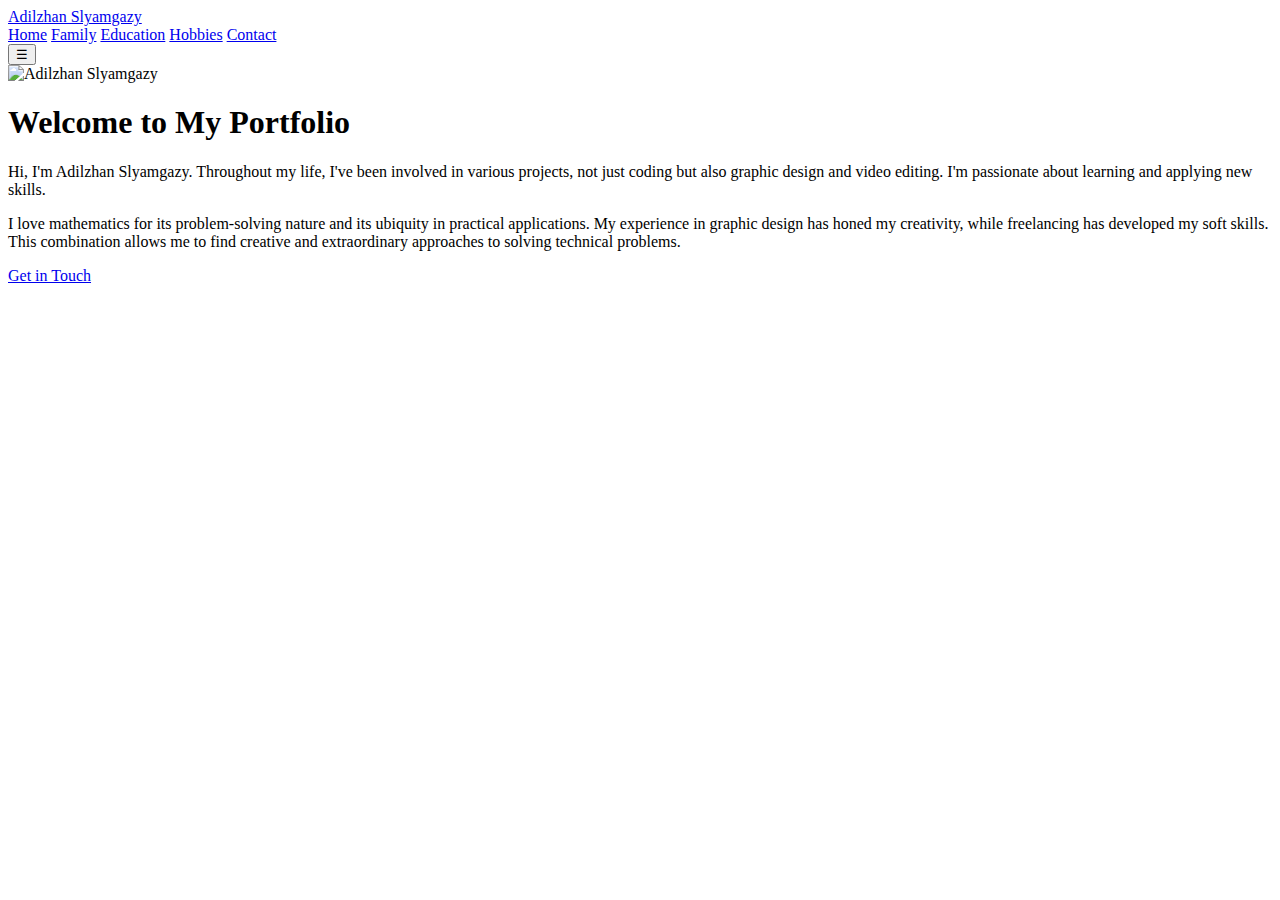
==== index.html @ a4d7b5ee "page content structured in container under header, added images" ====
<!DOCTYPE html>
<html lang="en">
<head>
    <meta charset="UTF-8">
    <meta name="viewport" content="width=device-width, initial-scale=1.0">
    <title>Adilzhan Slyamgazy - Personal Portfolio</title>
    <link rel="stylesheet" href="styles.css">
</head>
<body>
<header>
    <nav class="container">
        <a href="index.html" class="logo">Adilzhan Slyamgazy</a>
        <div class="nav-links">
            <a href="index.html">Home</a>
            <a href="pages/family.html">Family</a>
            <a href="pages/education.html">Education</a>
            <a href="pages/hobbies.html">Hobbies</a>
            <a href="pages/contact.html">Contact</a>
        </div>
        <button class="menu-button">☰</button>
    </nav>
</header>

<div class="container">
    <div class="me">
        <img src="img/adil_1.png" alt="Adilzhan Slyamgazy">
        <div>
            <h1>Welcome to My Portfolio</h1>
            <p>Hi, I'm Adilzhan Slyamgazy. Throughout my life, I've been involved in various projects, not just coding but also graphic design and video editing. I'm passionate about learning and applying new skills.</p>
            <p>I love mathematics for its problem-solving nature and its ubiquity in practical applications. My experience in graphic design has honed my creativity, while freelancing has developed my soft skills. This combination allows me to find creative and extraordinary approaches to solving technical problems.</p>
            <a href="pages/contact.html" class="cta-button">Get in Touch</a>
        </div>
    </div>
</div>
</body>
</html>
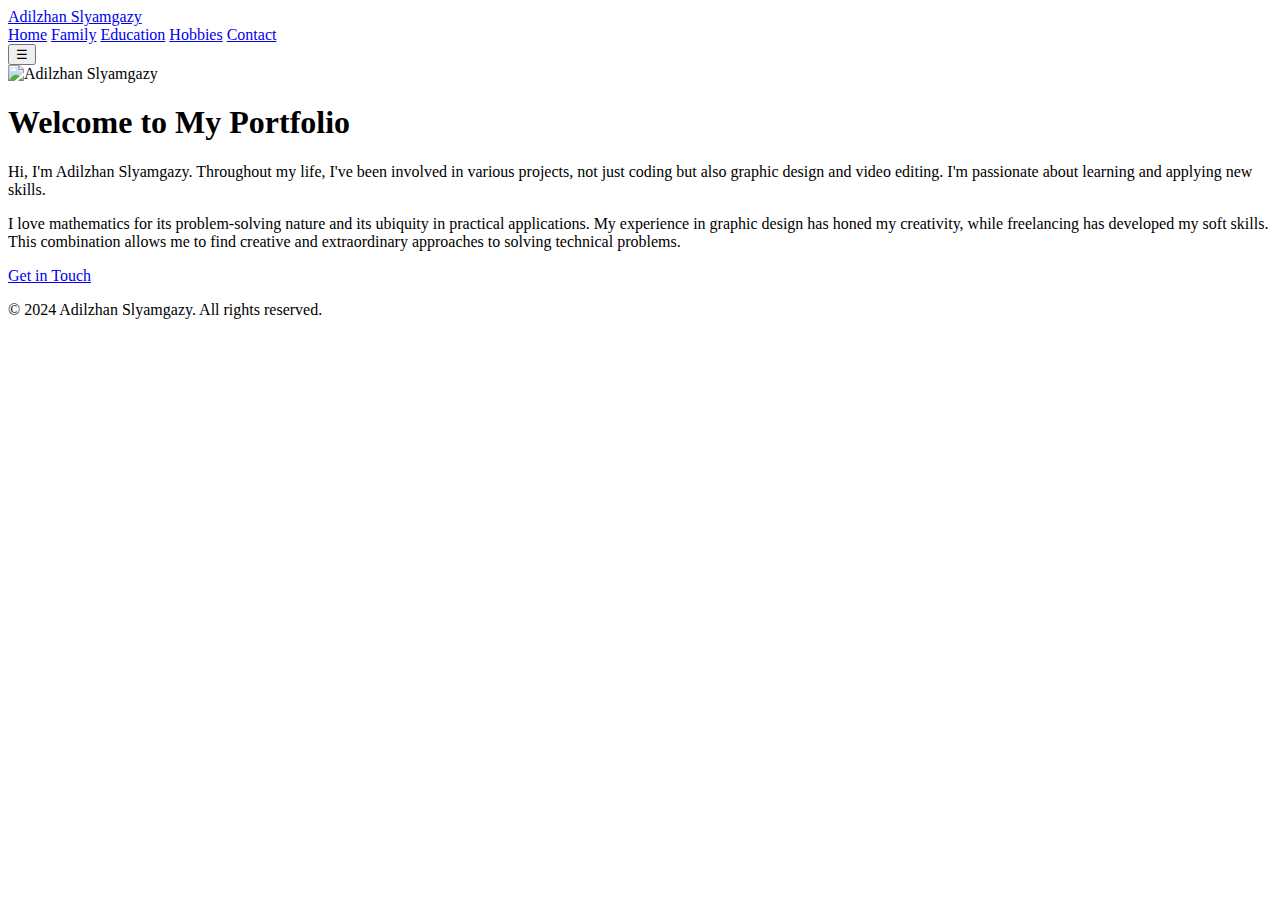
==== commit 91f1b466: "not done yet, added footers" ====
--- a/index.html
+++ b/index.html
@@ -23,7 +23,7 @@
 
 <div class="container">
     <div class="me">
-        <img src="img/adil_1.png" alt="Adilzhan Slyamgazy">
+        <img src="img/adilzhan.jpg" alt="Adilzhan Slyamgazy">
         <div>
             <h1>Welcome to My Portfolio</h1>
             <p>Hi, I'm Adilzhan Slyamgazy. Throughout my life, I've been involved in various projects, not just coding but also graphic design and video editing. I'm passionate about learning and applying new skills.</p>
@@ -32,5 +32,9 @@
         </div>
     </div>
 </div>
+
+<footer>
+    <p>&copy; 2024 Adilzhan Slyamgazy. All rights reserved.</p>
+</footer>
 </body>
 </html>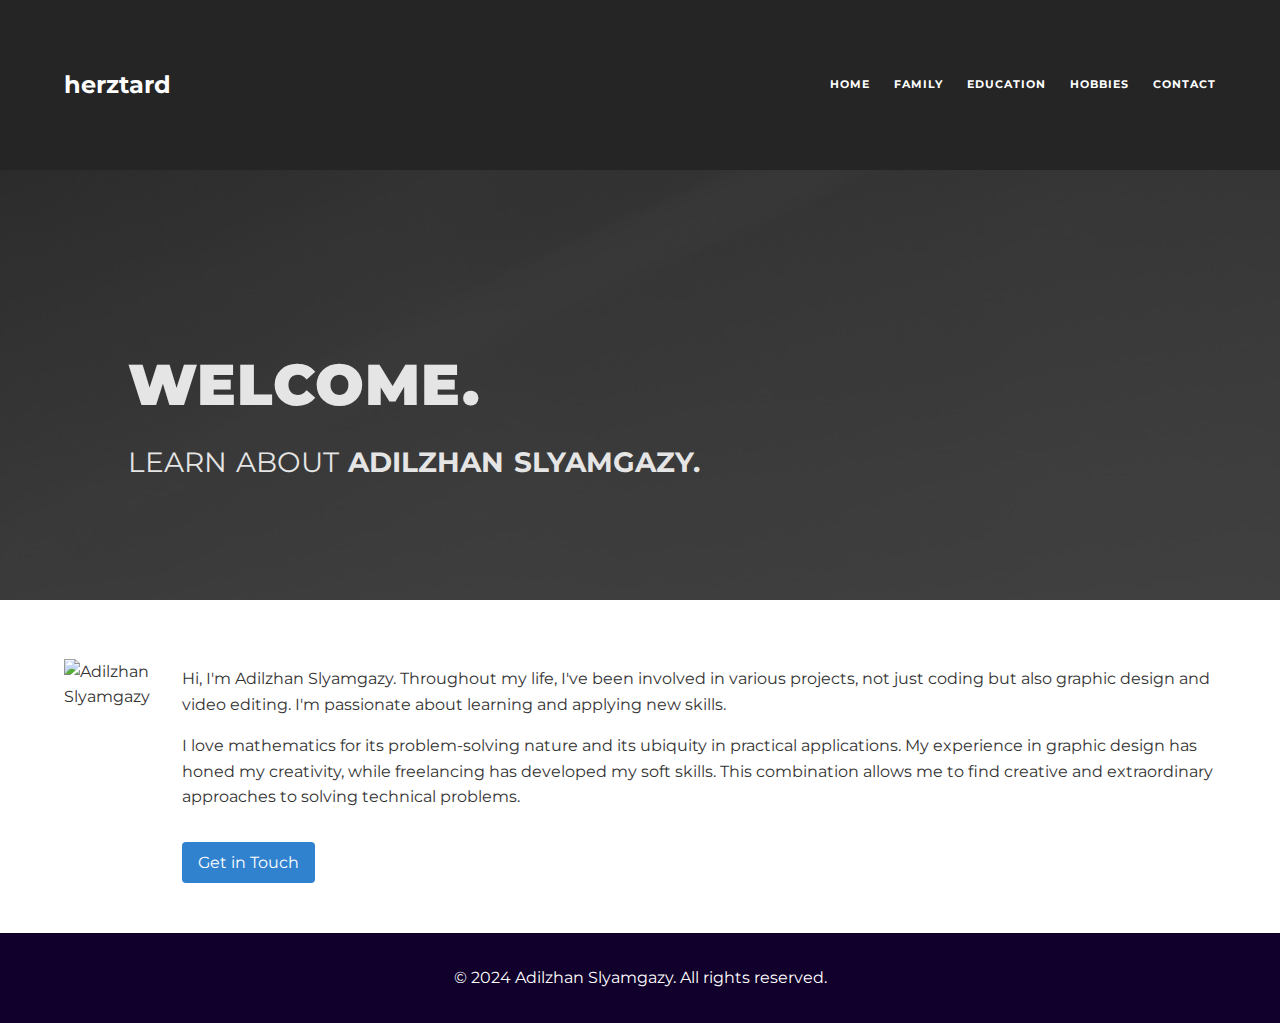
==== commit fb69251c: "improvements to header" ====
--- a/index.html
+++ b/index.html
@@ -9,7 +9,7 @@
 <body>
 <header>
     <nav class="container">
-        <a href="index.html" class="logo">Adilzhan Slyamgazy</a>
+        <a href="index.html" class="logo">herztard</a>
         <div class="nav-links">
             <a href="index.html">Home</a>
             <a href="pages/family.html">Family</a>
@@ -20,12 +20,19 @@
         <button class="menu-button">☰</button>
     </nav>
 </header>
+<div id="header-pages" class="image-background pattern-black">
+    <div class="section-content">
+        <div class="big-text">
+            <h2 class="white t-left f-large ultrabold uppercase">Welcome.</h2>
+            <h3 class="white t-left f-medium normal uppercase no-margin">Learn about <span class="bold">Adilzhan Slyamgazy.</span></h3>
+        </div>
+    </div>
+</div>
 
 <div class="container">
     <div class="me">
-        <img src="img/adilzhan.jpg" alt="Adilzhan Slyamgazy">
+        <img src="img/adil_1_transparent.png" alt="Adilzhan Slyamgazy">
         <div>
-            <h1>Welcome to My Portfolio</h1>
             <p>Hi, I'm Adilzhan Slyamgazy. Throughout my life, I've been involved in various projects, not just coding but also graphic design and video editing. I'm passionate about learning and applying new skills.</p>
             <p>I love mathematics for its problem-solving nature and its ubiquity in practical applications. My experience in graphic design has honed my creativity, while freelancing has developed my soft skills. This combination allows me to find creative and extraordinary approaches to solving technical problems.</p>
             <a href="pages/contact.html" class="cta-button">Get in Touch</a>
--- a/styles.css
+++ b/styles.css
@@ -0,0 +1,523 @@
+@import url(https://fonts.googleapis.com/css?family=Montserrat:400,700);
+
+/* Global Styles */
+body {
+    font-family: Montserrat, sans-serif;
+    margin: 0;
+    padding: 0;
+    line-height: 1.6;
+    color: #333;
+    z-index: 9999;
+}
+
+.container {
+    width: 90%;
+    max-width: 1200px;
+    margin: 50px auto;
+    padding: 0 20px;
+}
+
+.white{
+    color: #e5e5e5;
+}
+
+.big-text h2{
+    max-width: 600px;
+}
+
+.big-text h3{
+    max-width: 800px;
+}
+
+.big-text h2,
+.big-text-full h2{
+    letter-spacing: 1px;
+}
+
+.big-text h3,
+.big-text-full h3{
+    letter-spacing: 0;
+    word-spacing: 2px;
+    margin-bottom: 30px;
+    line-height: 1.2;
+}
+
+
+/* Font Sizes*/
+.f-smaller{
+    font-size: 10px;
+}
+
+.f-small{
+    font-size: 13px;
+
+}
+
+.f-normal{
+    font-size: 16px;
+
+}
+
+.f-semi-expanded{
+    font-size: 1.5em;
+
+}
+
+.f-medium{
+    font-size: 28px;
+
+}
+
+.f-expanded{
+    font-size: 2.5em;
+
+}
+
+.f-big{
+    font-size: 45px;
+}
+
+.f-large{
+    font-size: 3.6em;
+}
+
+.f-extra-expanded{
+    font-size: 6em;
+}
+
+/* Font Weight*/
+.ultrabold{
+    font-weight: 900;
+}
+
+.extrabold{
+    font-weight: 800;
+}
+
+.bold{
+    font-weight: 700;
+}
+
+.semibold{
+    font-weight: 600;
+}
+
+.normal{
+    font-weight: 400;
+}
+
+.light{
+    font-weight: 300;
+}
+
+.lighter{
+    font-weight: 100;
+}
+
+
+/* Font Positions */
+.big-text i{
+    font-size: 7em;
+}
+
+.t-left{
+    text-align:left !important;
+}
+
+.t-center{
+    text-align:center !important;
+}
+
+.t-right{
+    text-align:right !important;
+}
+
+/* Font Transformation*/
+.italic{
+    font-style: italic;
+}
+
+.uppercase{
+    text-transform: uppercase;
+}
+
+.lowercase{
+    text-transform: lowercase;
+}
+
+.underline{
+    text-decoration: underline;
+}
+
+.line-through{
+    text-decoration: line-through;
+}
+
+
+.margin-auto{
+    margin: auto;
+}
+
+.no-padding{
+    padding:0 !important;
+}
+
+.no-padding-top{
+    padding-top:0 !important;
+}
+
+.no-padding-bottom{
+    padding-bottom:0 !important;
+}
+
+.no-margin{
+    margin:0 !important;
+}
+
+.no-margin-bottom{
+    margin-bottom:0 !important;
+}
+
+.no-margin-left{
+    margin-left:0 !important;
+}
+
+.no-margin-right{
+    margin-right:0 !important;
+}
+
+.no-margin-top{
+    margin-top:0 !important;
+}
+
+.no-margin-bottom{
+    margin-bottom:0 !important;
+}
+
+.no-border{
+    border: none !important;
+}
+
+.no-letter-spacing{
+    letter-spacing: 0 !important;
+}
+
+.margin-bottom-60px{
+    margin-bottom: 120px;
+}
+
+
+.sections{
+    width: 100%;
+    z-index:1;
+}
+
+
+/* Header Styles */
+header {
+    background-color: #252525;
+    color: white;
+    padding: 1rem 0;
+    z-index: 9999;
+}
+
+#header-pages{
+    padding-top: 120px;
+    padding-bottom: 120px;
+    z-index: 9999;
+}
+
+.section-content{
+    padding: 0 10% 0 10%;
+    z-index: 9999;
+}
+
+nav {
+    display: flex;
+    justify-content: space-between;
+    align-items: center;
+}
+
+.logo {
+    font-size: 1.5rem;
+    font-weight: bold;
+    text-decoration: none;
+    color: white;
+}
+
+.nav-links {
+    display: none;
+}
+
+.nav-links a {
+    color: white;
+    text-decoration: none;
+    margin-left: 1.5rem;
+    text-transform: uppercase;
+    font-weight: bold;
+    font-size: 0.7rem;
+    letter-spacing: 1px;
+}
+
+.nav-links a:hover {
+    text-decoration: none;
+    color: #fdcb1c;
+}
+
+.menu-button {
+    background: none;
+    border: none;
+    color: white;
+    font-size: 1.5rem;
+    cursor: pointer;
+}
+
+.image-background{
+    background: url(./img/background-1.png);
+    width: 100%;
+}
+/* Main Content Styles */
+
+h1 {
+    font-size: 2rem;
+    margin-bottom: 1rem;
+    text-align: center;
+}
+
+h2 {
+    font-size: 1.5rem;
+    margin-bottom: 1rem;
+}
+
+/* Footer Styles */
+footer {
+    background-color: #10002b;
+    color: white;
+    text-align: center;
+    padding: 1rem 0;
+    margin-top: 2rem;
+}
+
+/* Home Page Styles */
+.me {
+    display: flex;
+    flex-direction: column;
+    align-items: center;
+    text-align: center;
+    z-index: 9999;
+
+}
+
+.me img {
+    width: 200px;
+    height: 200px;
+    margin-bottom: 1rem;
+}
+
+.cta-button {
+    display: inline-block;
+    background-color: #3182ce;
+    color: white;
+    padding: 0.5rem 1rem;
+    text-decoration: none;
+    border-radius: 0.25rem;
+    margin-top: 1rem;
+}
+
+.cta-button:hover {
+    background-color: #2c5282;
+}
+
+/* Family Page Styles */
+.family-grid {
+    display: grid;
+    grid-template-columns: 1fr;
+    gap: 2rem;
+}
+
+.family-member {
+    background-color: white;
+    border-radius: 0.5rem;
+    box-shadow: 0 1px 3px rgba(0, 0, 0, 0.12), 0 1px 2px rgba(0, 0, 0, 0.24);
+    padding: 1rem;
+    text-align: center;
+}
+
+.family-member img {
+    width: 150px;
+    height: 150px;
+    border-radius: 50%;
+    margin-bottom: 1rem;
+}
+
+/* Education Page Styles */
+.timeline {
+    list-style-type: none;
+    padding-left: 0;
+}
+
+.timeline li {
+    margin-bottom: 0.5rem;
+}
+
+table {
+    width: 100%;
+    border-collapse: collapse;
+    margin-top: 1rem;
+}
+
+th, td {
+    border: 1px solid #d1b1ff;
+    padding: 0.5rem;
+    text-align: left;
+}
+
+th {
+    background-color: #fbe4ff;
+}
+
+/* Hobbies Page Styles */
+.hobbies-grid {
+    display: grid;
+    grid-template-columns: 1fr;
+    gap: 1rem;
+}
+
+.hobby-item {
+    background-color: white;
+    border-radius: 0.5rem;
+    box-shadow: 0 1px 3px rgba(0, 0, 0, 0.12), 0 1px 2px rgba(0, 0, 0, 0.24);
+    padding: 1rem;
+    text-align: center;
+}
+
+.hobby-icon {
+    font-size: 2rem;
+    margin-bottom: 0.5rem;
+}
+
+.gallery {
+    display: grid;
+    grid-template-columns: 1fr;
+    gap: 1rem;
+    margin-top: 2rem;
+}
+
+.gallery img {
+    width: 100%;
+    height: auto;
+    border-radius: 0.5rem;
+    box-shadow: 0 1px 3px rgba(0, 0, 0, 0.12), 0 1px 2px rgba(0, 0, 0, 0.24);
+}
+
+/* Contact Page Styles */
+.contact-grid {
+    display: grid;
+    grid-template-columns: 1fr;
+    gap: 2rem;
+}
+
+form {
+    display: grid;
+    gap: 1rem;
+}
+
+label {
+    font-weight: bold;
+}
+
+input, textarea {
+    width: 100%;
+    padding: 0.5rem;
+    border: 1px solid #e2e8f0;
+    border-radius: 0.25rem;
+}
+
+button[type="submit"] {
+    background-color: #7b2cbf;
+    color: white;
+    padding: 0.5rem 1rem;
+    border: none;
+    border-radius: 0.25rem;
+    cursor: pointer;
+}
+
+button[type="submit"]:hover {
+    background-color: #5a189a;
+}
+
+.social-links {
+    list-style-type: none;
+    padding-left: 0;
+}
+
+.social-links li {
+    margin-bottom: 0.5rem;
+}
+
+.social-links a {
+    display: flex;
+    align-items: center;
+    color: #333;
+    text-decoration: none;
+}
+
+.social-links a:hover {
+    color: #3182ce;
+}
+
+.social-links svg {
+    width: 24px;
+    height: 24px;
+    margin-right: 0.5rem;
+}
+
+/* Responsive Styles */
+@media (min-width: 768px) {
+    .nav-links {
+        display: flex;
+    }
+
+    .menu-button {
+        display: none;
+    }
+
+    .me {
+        flex-direction: row;
+        text-align: left;
+    }
+
+    .me img {
+        margin-right: 2rem;
+    }
+
+    .family-grid {
+        grid-template-columns: repeat(2, 1fr);
+    }
+
+    .hobbies-grid {
+        grid-template-columns: repeat(2, 1fr);
+    }
+
+    .gallery {
+        grid-template-columns: repeat(2, 1fr);
+    }
+
+    .contact-grid {
+        grid-template-columns: repeat(2, 1fr);
+    }
+}
+
+@media (min-width: 1024px) {
+    .family-grid {
+        grid-template-columns: repeat(3, 1fr);
+    }
+
+    .hobbies-grid {
+        grid-template-columns: repeat(4, 1fr);
+    }
+
+    .gallery {
+        grid-template-columns: repeat(3, 1fr);
+    }
+}
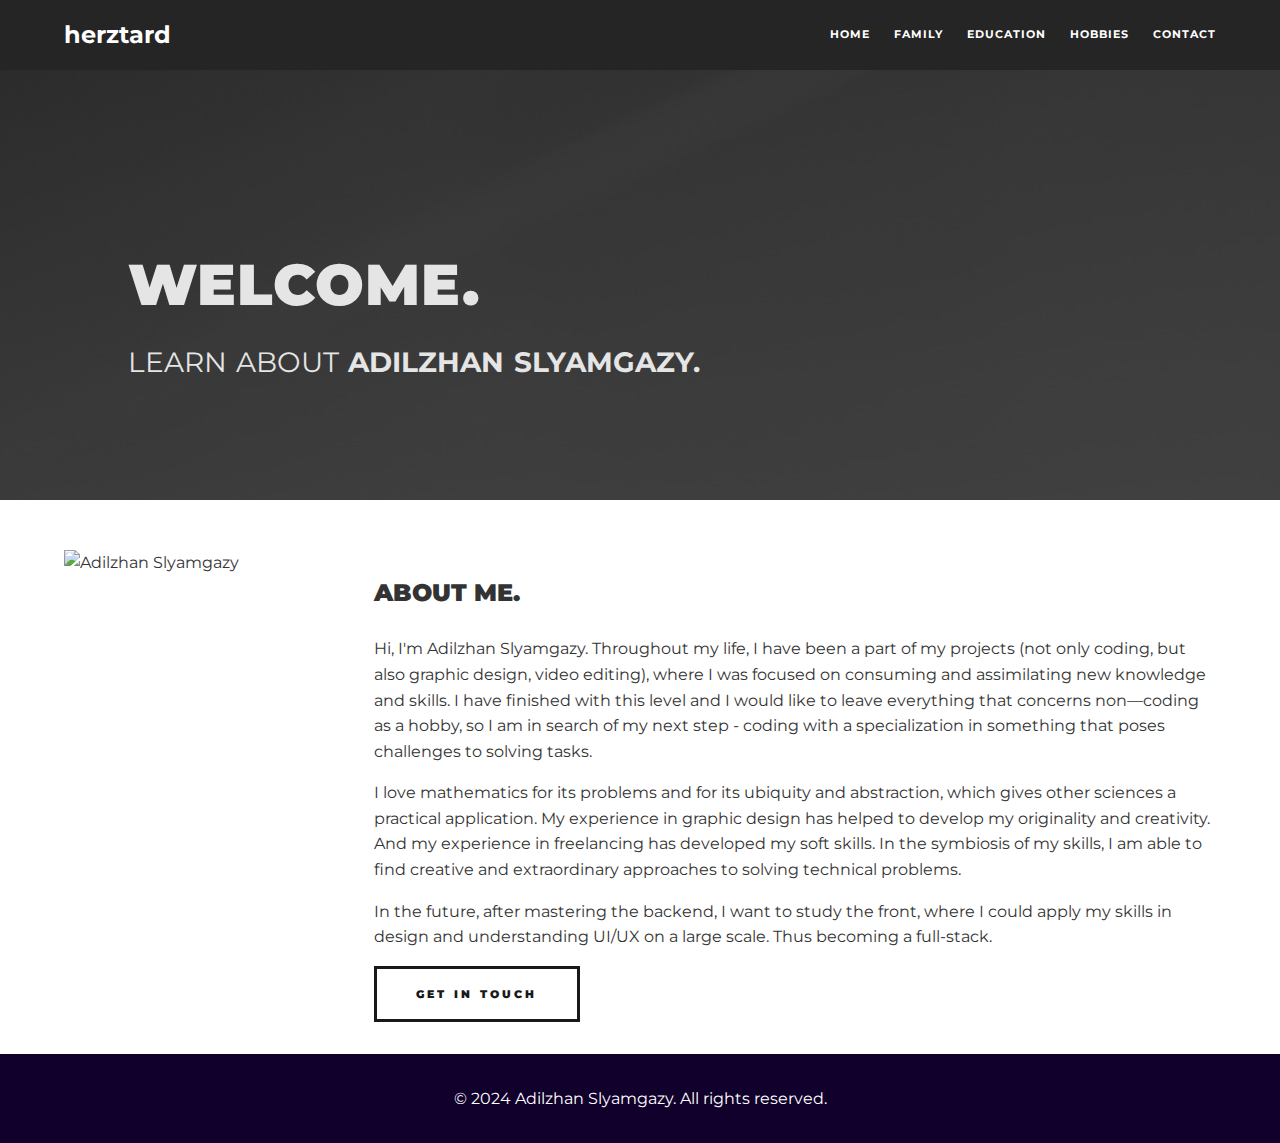
==== commit a982c83f: "about me fixed" ====
--- a/index.html
+++ b/index.html
@@ -31,11 +31,14 @@
 
 <div class="container">
     <div class="me">
-        <img src="img/adil_1_transparent.png" alt="Adilzhan Slyamgazy">
+        <img src="img/adilzhan.jpg" alt="Adilzhan Slyamgazy">
         <div>
-            <p>Hi, I'm Adilzhan Slyamgazy. Throughout my life, I've been involved in various projects, not just coding but also graphic design and video editing. I'm passionate about learning and applying new skills.</p>
-            <p>I love mathematics for its problem-solving nature and its ubiquity in practical applications. My experience in graphic design has honed my creativity, while freelancing has developed my soft skills. This combination allows me to find creative and extraordinary approaches to solving technical problems.</p>
-            <a href="pages/contact.html" class="cta-button">Get in Touch</a>
+            <h3 class="t-left f-semi-expanded ultrabold uppercase">About me.</h3>
+            <p>Hi, I'm Adilzhan Slyamgazy. Throughout my life, I have been a part of my projects (not only coding, but also graphic design, video editing), where I was focused on consuming and assimilating new knowledge and skills. I have finished with this level and I would like to leave everything that concerns non—coding as a hobby, so I am in search of my next step - coding with a specialization in something that poses challenges to solving tasks.</p>
+            <p>I love mathematics for its problems and for its ubiquity and abstraction, which gives other sciences a practical application. My experience in graphic design has helped to develop my originality and creativity. And my experience in freelancing has developed my soft skills. In the symbiosis of my skills, I am able to find creative and extraordinary approaches to solving technical problems.</p>
+            <p>In the future, after mastering the backend, I want to study the front, where I could apply my skills in design and understanding UI/UX on a large scale. Thus becoming a full-stack.</p>
+            <a href="pages/contact.html" class="button no-margin dark">Get in Touch</a>
+
         </div>
     </div>
 </div>
--- a/styles.css
+++ b/styles.css
@@ -13,7 +13,7 @@
 .container {
     width: 90%;
     max-width: 1200px;
-    margin: 50px auto;
+    margin: 0 auto;
     padding: 0 20px;
 }
 
@@ -42,6 +42,35 @@
     line-height: 1.2;
 }
 
+/* Buttons
+-------------------------*/
+.button{
+    z-index: 0;
+    background: transparent;
+    border: 3px solid #191919;
+    justify-content: center;
+    color: #191919;
+    cursor: pointer;
+    display: flex;
+    width: 200px;
+    height: 50px;
+    line-height: 50px;
+    font-weight: 900;
+    letter-spacing: 3px;
+    font-family: 'Montserrat', sans-serif;
+    text-transform: uppercase;
+    text-decoration: none;
+    font-size: 11px;
+    word-spacing: 1px;
+    transition: all 0.4s;
+}
+
+.button:hover{
+    color: #ffffff;
+    background: #191919;
+    border: 1px solid #191919;
+}
+
 
 /* Font Sizes*/
 .f-smaller{
@@ -65,7 +94,6 @@
 
 .f-medium{
     font-size: 28px;
-
 }
 
 .f-expanded{
@@ -205,7 +233,6 @@
 .margin-bottom-60px{
     margin-bottom: 120px;
 }
-
 
 .sections{
     width: 100%;
@@ -302,15 +329,14 @@
 .me {
     display: flex;
     flex-direction: column;
-    align-items: center;
-    text-align: center;
-    z-index: 9999;
-
+    align-items: start;
+    text-align: left;
+    margin-top: 50px;
 }
 
 .me img {
-    width: 200px;
-    height: 200px;
+    width: 100%;
+    height: 100%;
     margin-bottom: 1rem;
 }
 
@@ -483,6 +509,33 @@
     }
 
     .me {
+        flex-direction: column;
+        text-align: left;
+    }
+
+    .me img {
+        margin-right: 2rem;
+    }
+
+    .family-grid {
+        grid-template-columns: repeat(2, 1fr);
+    }
+
+    .hobbies-grid {
+        grid-template-columns: repeat(2, 1fr);
+    }
+
+    .gallery {
+        grid-template-columns: repeat(2, 1fr);
+    }
+
+    .contact-grid {
+        grid-template-columns: repeat(2, 1fr);
+    }
+}
+
+@media (min-width: 1024px) {
+    .me {
         flex-direction: row;
         text-align: left;
     }
@@ -492,24 +545,6 @@
     }
 
     .family-grid {
-        grid-template-columns: repeat(2, 1fr);
-    }
-
-    .hobbies-grid {
-        grid-template-columns: repeat(2, 1fr);
-    }
-
-    .gallery {
-        grid-template-columns: repeat(2, 1fr);
-    }
-
-    .contact-grid {
-        grid-template-columns: repeat(2, 1fr);
-    }
-}
-
-@media (min-width: 1024px) {
-    .family-grid {
         grid-template-columns: repeat(3, 1fr);
     }
 
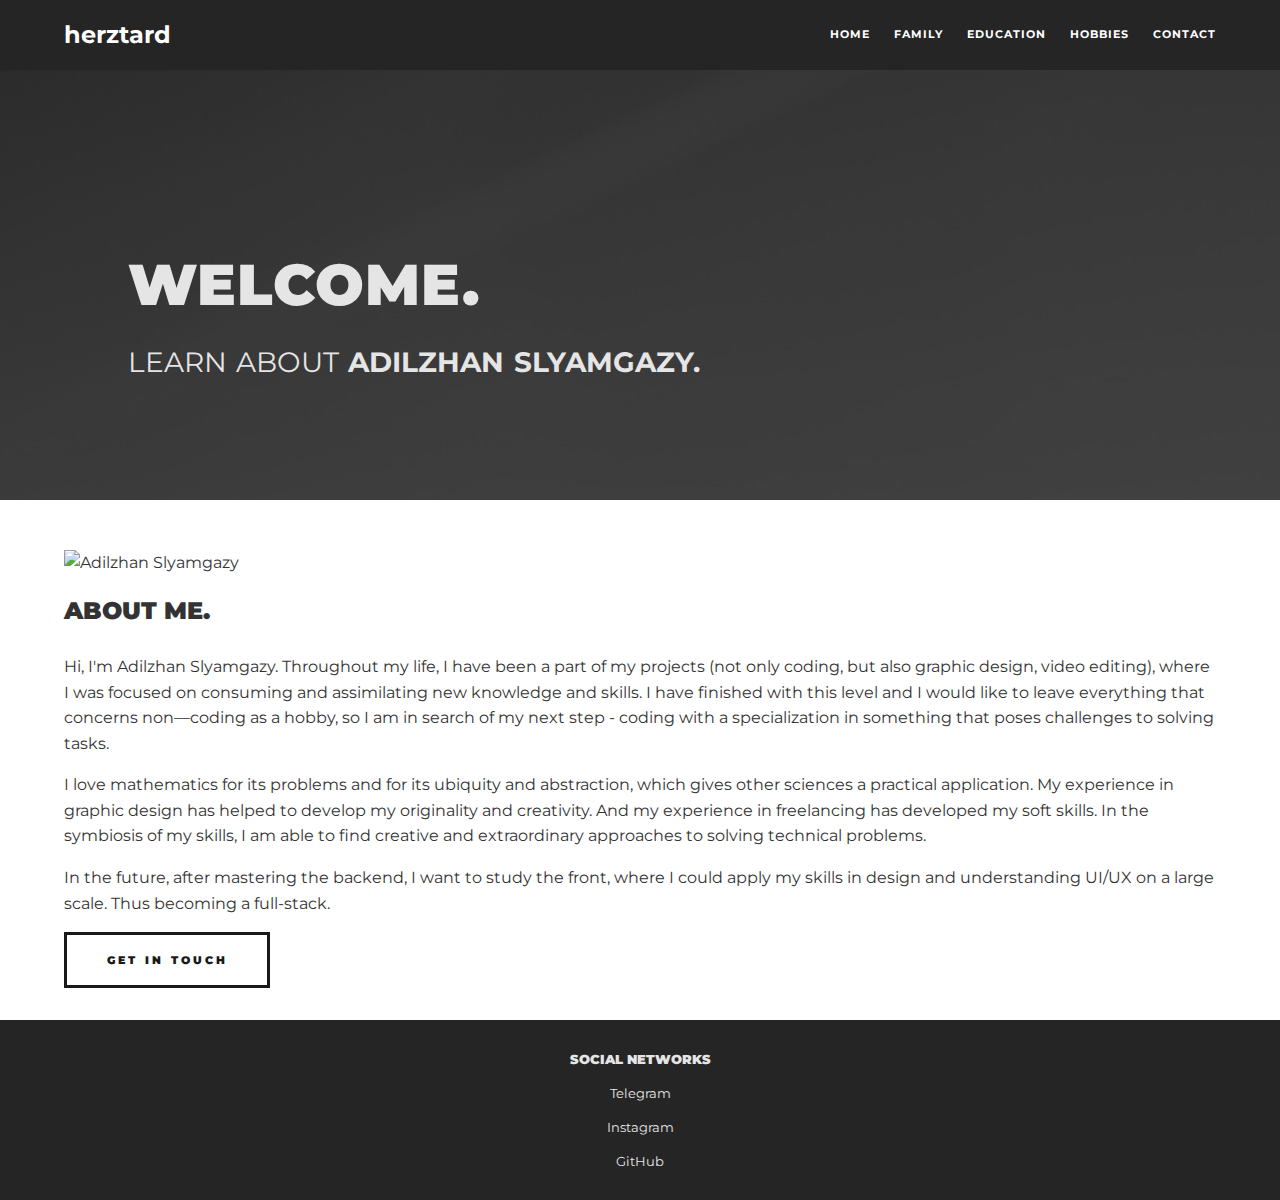
==== commit 6ecad0cb: "home finished" ====
--- a/index.html
+++ b/index.html
@@ -31,9 +31,9 @@
 
 <div class="container">
     <div class="me">
-        <img src="img/adilzhan.jpg" alt="Adilzhan Slyamgazy">
+        <img src="img/adilzhan.png" alt="Adilzhan Slyamgazy">
         <div>
-            <h3 class="t-left f-semi-expanded ultrabold uppercase">About me.</h3>
+            <h3 class="t-left f-semi-expanded ultrabold uppercase no-margin-top">About me.</h3>
             <p>Hi, I'm Adilzhan Slyamgazy. Throughout my life, I have been a part of my projects (not only coding, but also graphic design, video editing), where I was focused on consuming and assimilating new knowledge and skills. I have finished with this level and I would like to leave everything that concerns non—coding as a hobby, so I am in search of my next step - coding with a specialization in something that poses challenges to solving tasks.</p>
             <p>I love mathematics for its problems and for its ubiquity and abstraction, which gives other sciences a practical application. My experience in graphic design has helped to develop my originality and creativity. And my experience in freelancing has developed my soft skills. In the symbiosis of my skills, I am able to find creative and extraordinary approaches to solving technical problems.</p>
             <p>In the future, after mastering the backend, I want to study the front, where I could apply my skills in design and understanding UI/UX on a large scale. Thus becoming a full-stack.</p>
@@ -44,7 +44,12 @@
 </div>
 
 <footer>
-    <p>&copy; 2024 Adilzhan Slyamgazy. All rights reserved.</p>
+    <div class="footer-details">
+        <p class="white f-small uppercase bold"><b>Social Networks</b></p>
+        <p class="white f-small"><a href="https://t.me/herztard" class="white">Telegram</a></p>
+        <p class="white f-small"><a href="https://www.instagram.com/herztard/" class="white">Instagram</a></p>
+        <p class="white f-small"><a href="https://github.com/herztard" class="white">GitHub</a></p>
+    </div>
 </footer>
 </body>
 </html>--- a/styles.css
+++ b/styles.css
@@ -45,14 +45,13 @@
 /* Buttons
 -------------------------*/
 .button{
-    z-index: 0;
     background: transparent;
     border: 3px solid #191919;
     justify-content: center;
     color: #191919;
     cursor: pointer;
     display: flex;
-    width: 200px;
+    width: 100%;
     height: 50px;
     line-height: 50px;
     font-weight: 900;
@@ -318,12 +317,31 @@
 
 /* Footer Styles */
 footer {
-    background-color: #10002b;
+    background-color: #252525;
     color: white;
     text-align: center;
     padding: 1rem 0;
     margin-top: 2rem;
 }
+
+.footer-logo img{
+    width: 60px;
+    border-radius: 100%;
+}
+
+.footer-details p{
+    text-decoration: none;
+}
+
+.footer-details a{
+    text-decoration: none;
+}
+
+.footer-details a:hover{
+    text-decoration: none;
+    color: #fdcb1c;
+}
+
 
 /* Home Page Styles */
 .me {
@@ -340,20 +358,6 @@
     margin-bottom: 1rem;
 }
 
-.cta-button {
-    display: inline-block;
-    background-color: #3182ce;
-    color: white;
-    padding: 0.5rem 1rem;
-    text-decoration: none;
-    border-radius: 0.25rem;
-    margin-top: 1rem;
-}
-
-.cta-button:hover {
-    background-color: #2c5282;
-}
-
 /* Family Page Styles */
 .family-grid {
     display: grid;
@@ -535,6 +539,41 @@
 }
 
 @media (min-width: 1024px) {
+    .container {
+        max-width: 1600px;
+    }
+
+    .me {
+        flex-direction: column;
+        text-align: left;
+    }
+
+    .me img {
+        margin-right: 2rem;
+    }
+
+    .family-grid {
+        grid-template-columns: repeat(3, 1fr);
+    }
+
+    .hobbies-grid {
+        grid-template-columns: repeat(4, 1fr);
+    }
+
+    .gallery {
+        grid-template-columns: repeat(3, 1fr);
+    }
+
+    .button{
+        width: 200px;
+    }
+}
+
+@media (min-width: 1600px) {
+    .container {
+        max-width: 1600px;
+    }
+
     .me {
         flex-direction: row;
         text-align: left;
@@ -542,6 +581,7 @@
 
     .me img {
         margin-right: 2rem;
+        width: 550px;
     }
 
     .family-grid {
@@ -555,4 +595,8 @@
     .gallery {
         grid-template-columns: repeat(3, 1fr);
     }
-}
+
+    .button{
+        width: 200px;
+    }
+}
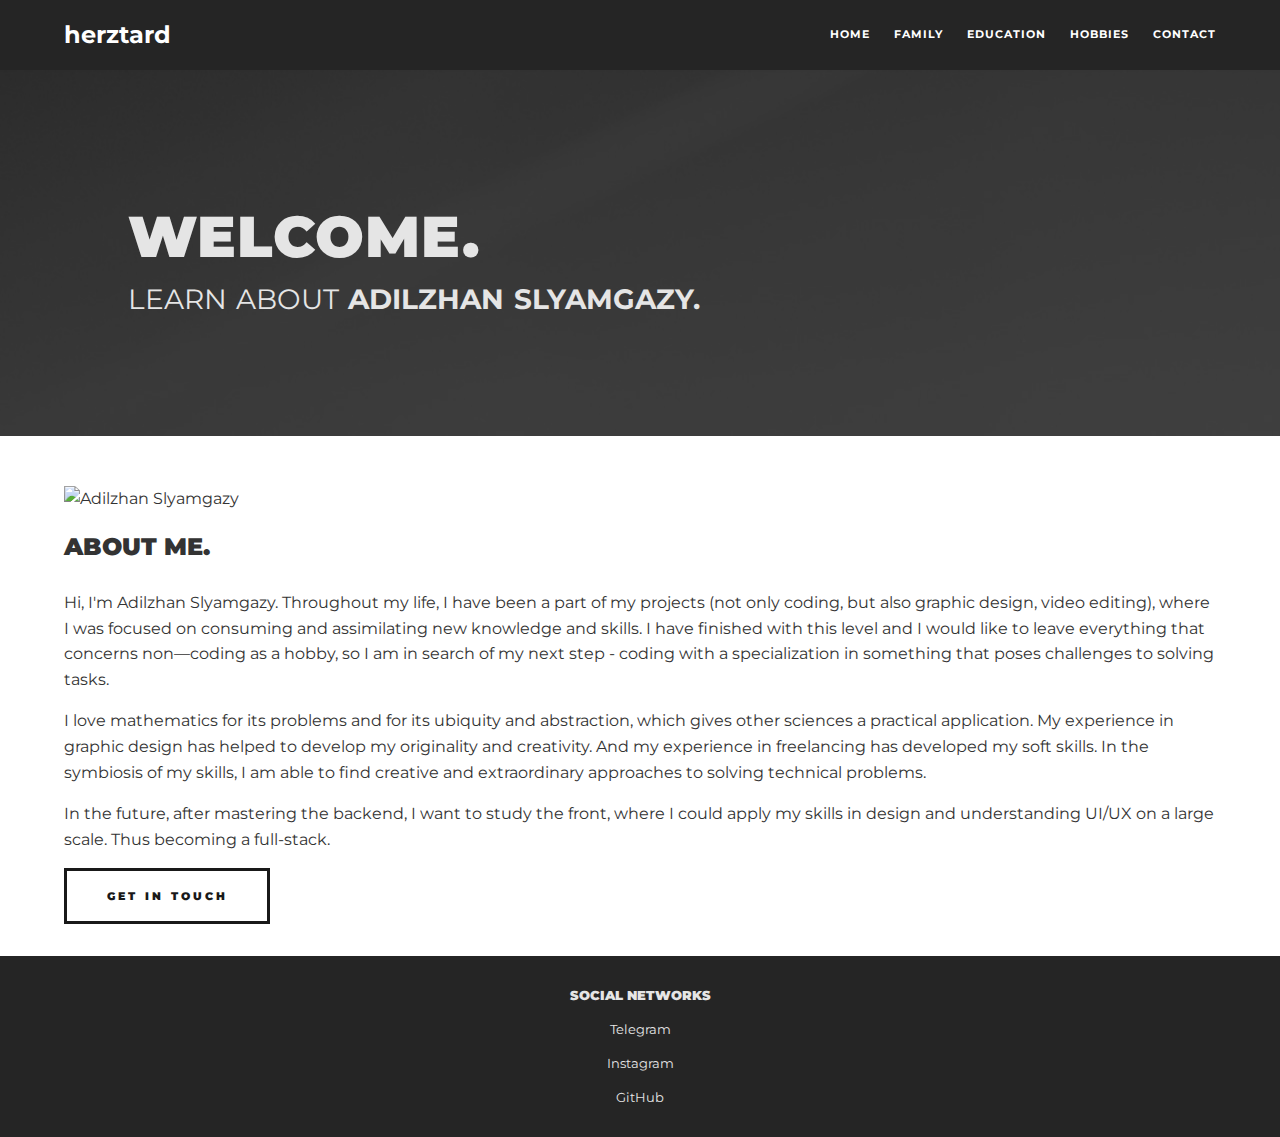
==== commit 7d94ca24: "home finished fix" ====
--- a/index.html
+++ b/index.html
@@ -23,7 +23,7 @@
 <div id="header-pages" class="image-background pattern-black">
     <div class="section-content">
         <div class="big-text">
-            <h2 class="white t-left f-large ultrabold uppercase">Welcome.</h2>
+            <h2 class="white t-left f-large ultrabold uppercase no-margin-top no-margin-bottom">Welcome.</h2>
             <h3 class="white t-left f-medium normal uppercase no-margin">Learn about <span class="bold">Adilzhan Slyamgazy.</span></h3>
         </div>
     </div>
--- a/styles.css
+++ b/styles.css
@@ -250,7 +250,8 @@
 #header-pages{
     padding-top: 120px;
     padding-bottom: 120px;
-    z-index: 9999;
+    align-items: center;
+    display: flex;
 }
 
 .section-content{
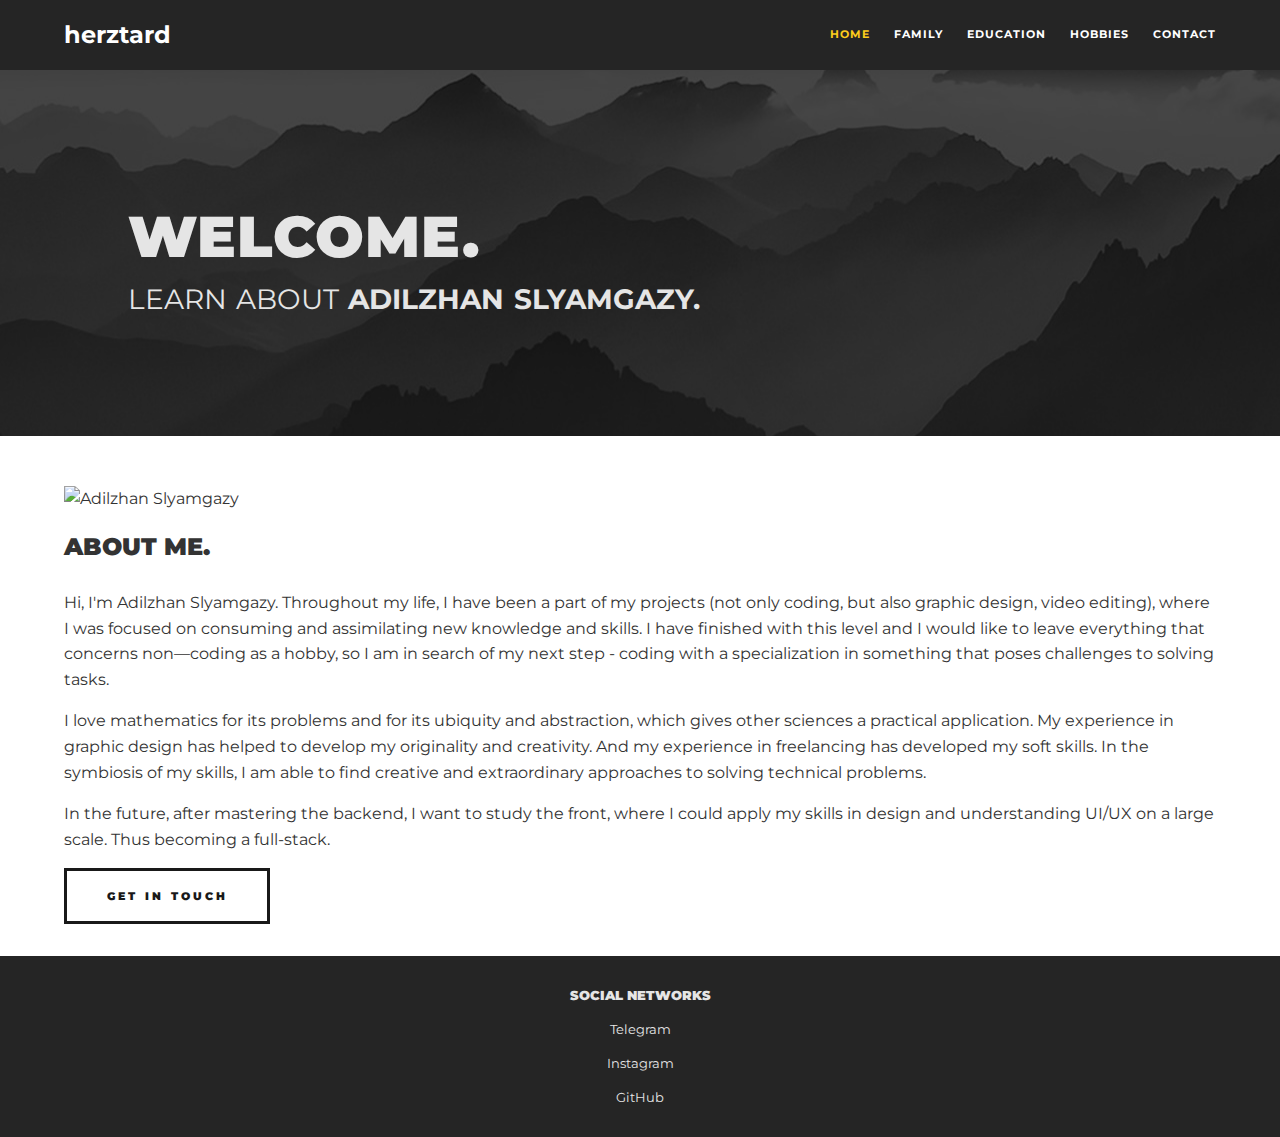
==== commit 0272b670: "navbar active status added" ====
--- a/index.html
+++ b/index.html
@@ -11,7 +11,7 @@
     <nav class="container">
         <a href="index.html" class="logo">herztard</a>
         <div class="nav-links">
-            <a href="index.html">Home</a>
+            <a href="index.html" style="color: #fdcb1c;">Home</a>
             <a href="pages/family.html">Family</a>
             <a href="pages/education.html">Education</a>
             <a href="pages/hobbies.html">Hobbies</a>
--- a/styles.css
+++ b/styles.css
@@ -265,6 +265,7 @@
     align-items: center;
 }
 
+
 .logo {
     font-size: 1.5rem;
     font-weight: bold;
@@ -300,8 +301,9 @@
 }
 
 .image-background{
-    background: url(./img/background-1.png);
     width: 100%;
+    background: url(./img/background-1.png) center;
+    display: flex;
 }
 /* Main Content Styles */
 
